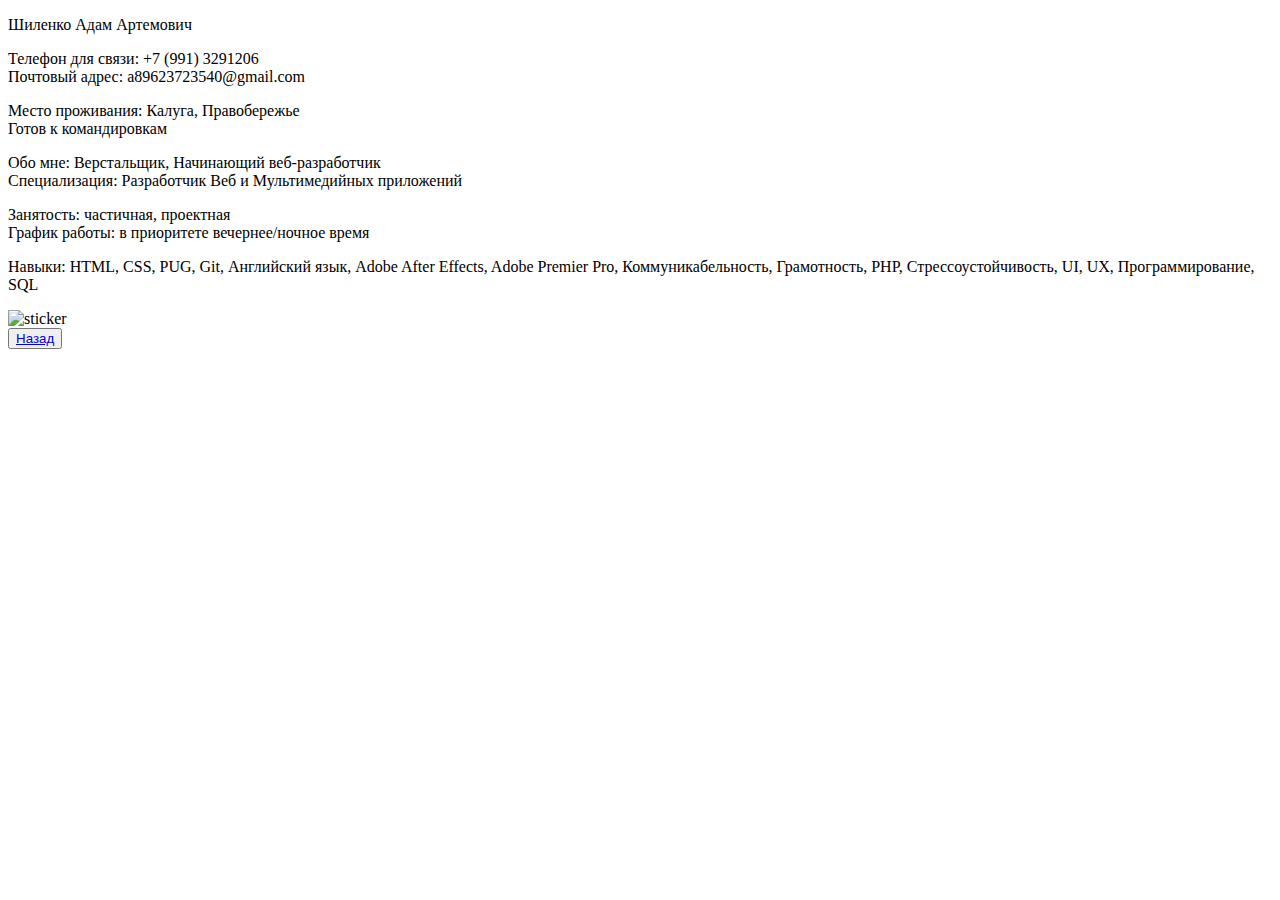
==== resume.html @ f856c776 "Add files via upload" ====
<!DOCTYPE html>
<html lang="en">

<head>
    <meta charset="UTF-8">
    <meta name="viewport" 
    content="width=device-width, initial-scale=1.0">
    <link rel="preconnect" href="https://fonts.googleapis.com">
    <link rel="preconnect" href="https://fonts.gstatic.com" crossorigin>
    <link href="https://fonts.googleapis.com/css2?family=Poppins:wght@400;500;800&family=Tinos:ital,wght@0,400;0,700;1,400;1,700&display=swap" rel="stylesheet">
    <link rel="stylesheet" href="https://cdn.jsdelivr.net/npm/boxicons@latest/css/boxicons.min.css">
    <link rel="stylesheet" href="css/style.css">
    <link rel="stylesheet" href="css/resume.css">
    <title>Резюме</title>
</head>

<body>

    <header>
        
      </header>
      <main>
        <div class="about-me-container">
            <div class="about-me">
                <p class="par-name">
                    Шиленко Адам Артемович
                </p>
                <p class="communicate">
                    Телефон для связи: +7 (991) 3291206<br>
                    Почтовый адрес: a89623723540@gmail.com
                </p>
                <p class="adress">
                    Место проживания: Калуга, Правобережье<br>
                    Готов к командировкам
                </p>
                <p class="about">
                    Обо мне: Верстальщик, Начинающий веб-разработчик<br>
                    Специализация: Разработчик Веб и Мультимедийных приложений
                </p>
                <p class="work">
                    Занятость: частичная, проектная<br>
                    График работы: в приоритете вечернее/ночное время
                </p>
                <p class="skills">
                    Навыки: HTML, CSS, PUG, Git, Английский язык, Adobe After Effects, Adobe Premier Pro, Коммуникабельность, Грамотность, PHP, Стрессоустойчивость, UI, UX, Программирование, SQL
                </p>
            </div>
            <div class="image-container">
                <img src="img/sticker.png" alt="sticker">
            </div>
        </div>
        <div class="container">
            <button class="btn">
            <a href="index.html">Назад</a>
            </button>
        </div>
        
      </main>
</body>
</html>
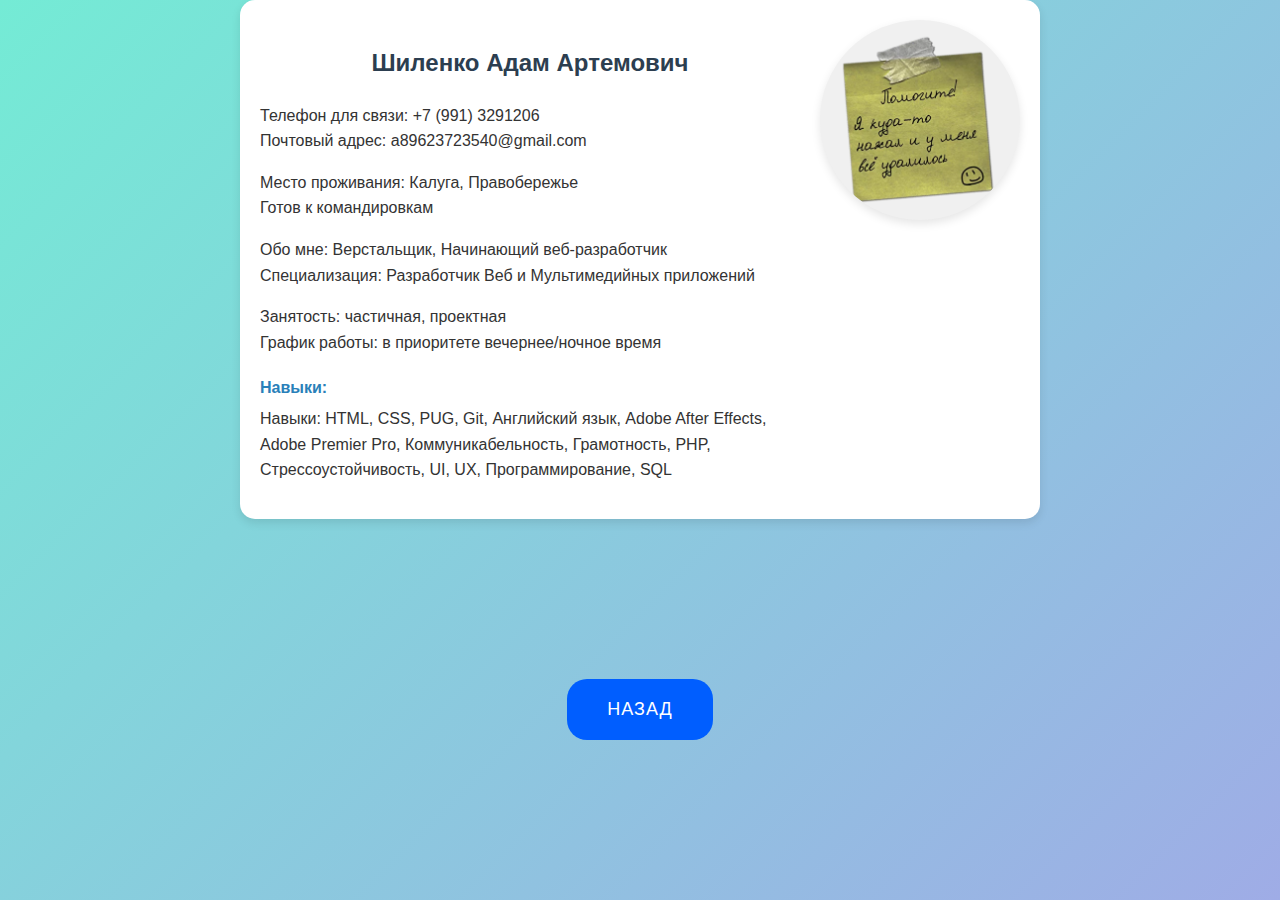
==== commit 396d104a: "Add files via upload" ====
--- a/resume.html
+++ b/resume.html
@@ -19,42 +19,44 @@
     <header>
         
       </header>
-      <main>
-        <div class="about-me-container">
-            <div class="about-me">
-                <p class="par-name">
-                    Шиленко Адам Артемович
-                </p>
-                <p class="communicate">
-                    Телефон для связи: +7 (991) 3291206<br>
-                    Почтовый адрес: a89623723540@gmail.com
-                </p>
-                <p class="adress">
-                    Место проживания: Калуга, Правобережье<br>
-                    Готов к командировкам
-                </p>
-                <p class="about">
-                    Обо мне: Верстальщик, Начинающий веб-разработчик<br>
-                    Специализация: Разработчик Веб и Мультимедийных приложений
-                </p>
-                <p class="work">
-                    Занятость: частичная, проектная<br>
-                    График работы: в приоритете вечернее/ночное время
-                </p>
-                <p class="skills">
-                    Навыки: HTML, CSS, PUG, Git, Английский язык, Adobe After Effects, Adobe Premier Pro, Коммуникабельность, Грамотность, PHP, Стрессоустойчивость, UI, UX, Программирование, SQL
-                </p>
-            </div>
-            <div class="image-container">
-                <img src="img/sticker.png" alt="sticker">
-            </div>
+      <div class="adaptive">
+            <main>
+                <div class="about-me-container">
+                    <div class="about-me">
+                        <p class="par-name">
+                            Шиленко Адам Артемович
+                        </p>
+                        <p class="communicate">
+                            Телефон для связи: +7 (991) 3291206<br>
+                            Почтовый адрес: a89623723540@gmail.com
+                        </p>
+                        <p class="adress">
+                            Место проживания: Калуга, Правобережье<br>
+                            Готов к командировкам
+                        </p>
+                        <p class="about">
+                            Обо мне: Верстальщик, Начинающий веб-разработчик<br>
+                            Специализация: Разработчик Веб и Мультимедийных приложений
+                        </p>
+                        <p class="work">
+                            Занятость: частичная, проектная<br>
+                            График работы: в приоритете вечернее/ночное время
+                        </p>
+                        <p class="skills">
+                            Навыки: HTML, CSS, PUG, Git, Английский язык, Adobe After Effects, Adobe Premier Pro, Коммуникабельность, Грамотность, PHP, Стрессоустойчивость, UI, UX, Программирование, SQL
+                        </p>
+                    </div>
+                    <div class="image-container">
+                        <img src="img/sticker.png" alt="sticker">
+                    </div>
+                </div>
+                <div class="container">
+                    <button class="btn">
+                    <a href="index.html">Назад</a>
+                    </button>
+                </div>
+                
+            </main>
         </div>
-        <div class="container">
-            <button class="btn">
-            <a href="index.html">Назад</a>
-            </button>
-        </div>
-        
-      </main>
 </body>
 </html>--- a/css/style.css
+++ b/css/style.css
@@ -0,0 +1,181 @@
+@import url('https://fonts.googleapis.com/css2?family=Poppins:wght@400;500;800&family=Roboto:ital,wght@0,100;0,300;0,400;0,500;0,700;0,900;1,100;1,300;1,400;1,500;1,700;1,900&family=Tinos:ital,wght@0,400;0,700;1,400;1,700&display=swap');
+
+*,
+::before,
+::after {
+  box-sizing: border-box;
+}
+
+body {
+  margin: 0;
+  font-family: "Roboto", sans-serif;
+  background-color:#fff ;
+}
+
+img {
+  width: 100%;
+  height: 100%;
+}
+
+h1,
+h2,
+h3 {
+  margin: 0;
+}
+
+
+.header {
+  width: 100%;
+  padding: 15px 0;
+
+
+  display: flex;
+  justify-content: center;
+  align-items: center;
+
+  font-size: 24px;
+  font-weight: 300;
+  color: gray;
+}
+
+.hero {
+  min-height: 100vh;
+  display: flex;
+  justify-content: center;
+  align-items: center;
+}
+
+.container {
+  max-width: 1230px;
+  width: 100%;
+  margin: 0 auto;
+  padding: 0 15px;
+}
+
+.hero__container {
+  display: grid;
+  grid-template-columns: repeat(auto-fit, minmax( 290px,1fr));
+  grid-gap: 20px;
+}
+
+
+.hero__about {
+  display: flex;
+  flex-direction: column;
+  justify-content: center;
+
+}
+
+.hero__title {
+  font-size: 48px;
+  line-height: 1.1;
+
+  margin-bottom: 20px;
+}
+
+.hero__prof {
+  color: #4facfe;
+  white-space: nowrap;
+}
+
+.hero__subtitle {
+  font-size: 32px;
+  font-weight: 400;
+}
+
+.hero__links {
+  display: flex;
+  justify-content: center;
+}
+
+.container {
+max-width: 1200px;
+padding: 160px 15px;
+margin: 0 auto;
+text-align: center;
+}
+
+.btn {
+    background-color: rgb(0,94,255);
+    color: white;
+    padding: 20px 40px;
+    border: none;
+    outline: none;
+    cursor: pointer;
+    font-size: 18px;
+    letter-spacing: 1px;
+    border-radius: 20px;
+    text-transform: uppercase;
+    transition: transform .5s;
+    text-decoration: none;
+}
+
+.btn a {
+  text-decoration: none;
+  color:white;
+}
+
+.btn:hover {
+    transform: scale(1.03);
+}
+
+.btn:active {
+    transform: scale(0.97);
+}
+
+.hero__link {
+  margin-right: 10px;
+
+  font-size: 30px;
+  color: #000;
+}
+
+.hero__link:hover {
+  color: #4facfe;
+}
+
+
+.hero__box {
+  max-width: 500px;
+  justify-self: center;
+  overflow: hidden;
+  border: 10px solid #fff;
+
+  background-image: linear-gradient(to right, #4facfe 0%, #00f2fe 100%);
+
+  animation: ava-animate 5s infinite alternate;
+  box-shadow: 2px 5px 10px rgba(0, 0, 0, .5);
+}
+
+.hero__box-img {
+    animation: ava-bg 3s infinite alternate;
+}
+
+@keyframes ava-animate {
+    0%{
+        border-radius: 68% 32% 52% 48% / 32% 67% 33% 68%;
+    }
+
+    40%{
+        border-radius: 79% 21% 75% 25% / 16% 83% 17% 84%;
+    }
+
+    60%{
+        border-radius: 51% 49% 60% 40% / 61% 24% 76% 39% ;
+    }
+    100%{
+        border-radius: 50% 50% 26% 74% / 15% 63% 37% 85%;
+    }
+}
+
+@keyframes ava-bg {
+    from{
+        backdrop-filter: hue-rotate(0);
+    }
+
+    to{
+        backdrop-filter: hue-rotate(90deg);
+    }
+}
+
+
--- a/css/resume.css
+++ b/css/resume.css
@@ -0,0 +1,70 @@
+body {
+    margin: 0;
+    padding: 0;
+    display: flex;
+    justify-content: center;
+    align-items: center;
+    min-height: 100vh;
+    background: linear-gradient(135deg, #74ebd5, #9face6);
+    font-family: 'Arial', sans-serif;
+    color: #333;
+}
+
+.about-me-container {
+    display: flex;
+    align-items: flex-start;
+    background-color: #ffffff;
+    padding: 20px;
+    border-radius: 15px;
+    box-shadow: 0 4px 10px rgba(0, 0, 0, 0.1);
+    max-width: 800px;
+    width: 100%;
+    gap: 20px;
+}
+
+.about-me {
+    flex: 1;
+    line-height: 1.6;
+}
+
+.image-container {
+    display: flex;
+    align-items: center;
+    justify-content: center;
+    width: 200px;
+    height: 200px;
+    overflow: hidden;
+    border-radius: 50%;
+    box-shadow: 0 4px 10px rgba(0, 0, 0, 0.1);
+    background-color: #f0f0f0;
+}
+
+.image-container img {
+    max-width: 100%;
+    max-height: 100%;
+    object-fit: cover;
+}
+
+.par-name {
+    font-size: 1.5rem;
+    font-weight: bold;
+    color: #2c3e50;
+    text-align: center;
+    margin-bottom: 20px;
+}
+
+.communicate, .adress, .about, .work, .skills {
+    font-size: 1rem;
+}
+
+.skills {
+    margin-top: 20px;
+}
+
+.skills::before {
+    content: 'Навыки:';
+    display: block;
+    font-weight: bold;
+    margin-bottom: 5px;
+    color: #2980b9;
+}
